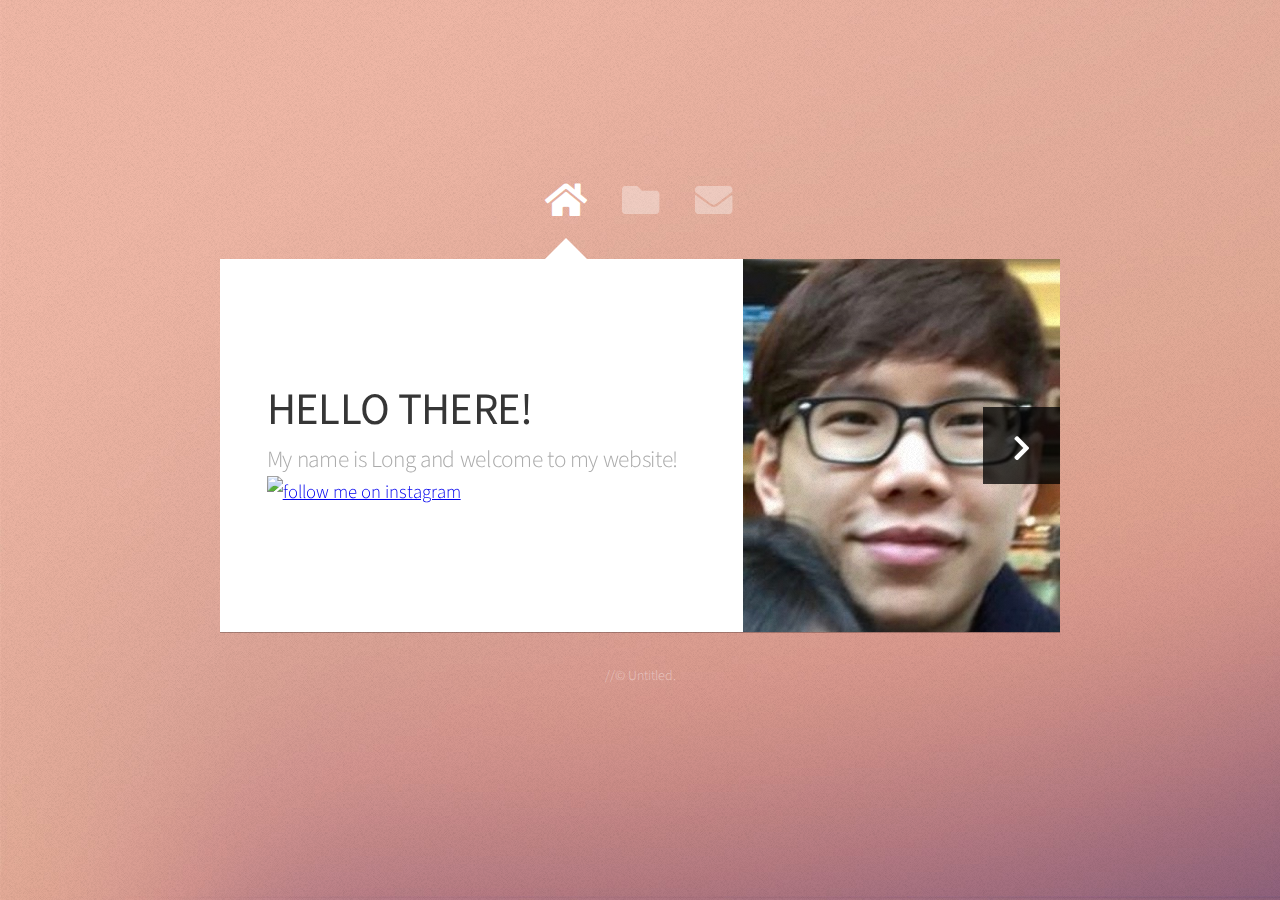
==== index.html @ f7d77739 "added insta" ====
<!DOCTYPE HTML>
<html>
	<head>
		<title>Portfolio Website</title>
		<meta charset="utf-8" />
		<meta name="viewport" content="width=device-width, initial-scale=1, user-scalable=no" />
		<link rel="stylesheet" href="assets/css/main.css" />
		<noscript><link rel="stylesheet" href="assets/css/noscript.css" /></noscript>
	</head>
	<body class="is-preload">

		<!-- Wrapper-->
			<div id="wrapper">

				<!-- Nav -->
					<nav id="nav">
						<a href="#" class="icon solid fa-home"><span>Home</span></a>
						<a href="#work" class="icon solid fa-folder"><span>Work</span></a>
						<a href="#contact" class="icon solid fa-envelope"><span>Contact</span></a>
						<!-- <a href="https://twitter.com/ajlkn" class="icon brands fa-twitter"><span>Twitter</span></a> -->
					</nav>

				<!-- Main -->
					<div id="main">

						<!-- Me -->
							<article id="home" class="panel intro">
								<header>
									<h1>HELLO THERE!</h1>
									<p>My name is Long and welcome to my website! </p>
									<a target="_blank" title="follow me on instagram" href="https://www.instagram.com/longdinh_/"><img alt="follow me on instagram" src="https://c866088.ssl.cf3.rackcdn.com/assets/instagram30x30.png" border=0></a>
								</header>
								<a href="#work" class="jumplink pic">
									<span class="arrow icon solid fa-chevron-right"><span>See my work</span></span>
									<img src="images/face1.jpg" alt="" />
								</a>
							</article>

						<!-- Work -->
							<article id="work" class="panel">
								<header>
									<h2>Projects</h2>
								</header>
								<p>
									Work in progress...More projects coming soon!
								</p>
								<section>
									<div class="row">
										<div class="col-4 col-6-medium col-12-small">
											<div>Color Game</div>
											<a href="colorgame.html" class="image fit"><img src="images/colorgame1.jpg" alt=""></a>
										</div>
										<div class="col-4 col-6-medium col-12-small">
											<div>Todo list project</div>
											<a href="Todo list/todolistproject.html" class="image fit"><img src="images/todolist1.jpg" alt=""></a>
										</div>
										<div class="col-4 col-6-medium col-12-small">
											<div>Tumblr Clone</div>
											<a href="Tumblrclone/tumblrclone.html" class="image fit"><img src="images/tumblerm1.jpg" alt=""></a>
										</div>
										<div class="col-4 col-6-medium col-12-small">
											<div>Sweets Museum</div>
											<a href="candy/Final/index.html" class="image fit"><img src="images/candymuseum.jpg" alt=""></a>
										</div>
										<div class="col-4 col-6-medium col-12-small">
											<div>Image Gallery</div>
											<a href="imagegallery.html" class="image fit"><img src="images/imagegallery1.jpg" alt=""></a>
										</div>
										<div class="col-4 col-6-medium col-12-small">
											<div>Fortnite mock-up page</div>
											<a href="fortnitemockup.html" class="image fit"><img src="images/fortnitemockup1.jpg" alt=""></a>
										</div>
										<div class="col-4 col-6-medium col-12-small">
											<div>Blog mock-up</div>
											<a href="blogmockup.html" class="image fit"><img src="images/blogmockup1.jpg" alt=""></a>
										</div>
										<div class="col-4 col-6-medium col-12-small">
											<div>Score Counter</div>
											<a href="scorekeeper.html" class="image fit"><img src="images/scorekeeper1.jpg" alt=""></a>
										</div>
										<div class="col-4 col-6-medium col-12-small">
											<a href="#" class="image fit"><img src="images/blank1.jpg" alt=""></a>
										</div>
										<div class="col-4 col-6-medium col-12-small">
											<a href="#" class="image fit"><img src="images/blank1.jpg" alt=""></a>
										</div>
										<div class="col-4 col-6-medium col-12-small">
											<a href="#" class="image fit"><img src="images/blank1.jpg" alt=""></a>
										</div>
										<div class="col-4 col-6-medium col-12-small">
											<a href="#" class="image fit"><img src="images/blank1.jpg" alt=""></a>
										</div>
									</div>
								</section>
							</article>

						<!-- Contact -->
							<article id="contact" class="panel">
								<header>
									<h2>Contact Me</h2>
								</header>
								<form action="#" method="post">
									<div>
										<div class="row">
											<div class="col-6 col-12-medium">
												<input type="text" name="name" placeholder="Name" />
											</div>
											<div class="col-6 col-12-medium">
												<input type="text" name="email" placeholder="Email" />
											</div>
											<div class="col-12">
												<input type="text" name="subject" placeholder="Subject" />
											</div>
											<div class="col-12">
												<textarea name="message" placeholder="Message" rows="6"></textarea>
											</div>
											<div class="col-12">
												<input type="submit" value="Send Message" />
											</div>
										</div>
									</div>
								</form>
							</article>

					</div>

				<!-- Footer -->
					<div id="footer">
						<ul class="copyright">
							 //<li>&copy; Untitled.</li> <!--<li>Design: <a href="http://html5up.net">HTML5 UP</a></li> -->
						</ul>
					</div>

			</div>

		<!-- Scripts -->
			<script src="assets/js/jquery.min.js"></script>
			<script src="assets/js/browser.min.js"></script>
			<script src="assets/js/breakpoints.min.js"></script>
			<script src="assets/js/util.js"></script>
			<script src="assets/js/main.js"></script>

	</body>
</html>
---- assets/css/main.css ----
@import url("https://fonts.googleapis.com/css?family=Source+Sans+Pro:300,400,300italic,400italic");
@import url("fontawesome-all.min.css");

/*
	Astral by HTML5 UP
	html5up.net | @ajlkn
	Free for personal and commercial use under the CCA 3.0 license (html5up.net/license)
*/

html, body, div, span, applet, object,
iframe, h1, h2, h3, h4, h5, h6, p, blockquote,
pre, a, abbr, acronym, address, big, cite,
code, del, dfn, em, img, ins, kbd, q, s, samp,
small, strike, strong, sub, sup, tt, var, b,
u, i, center, dl, dt, dd, ol, ul, li, fieldset,
form, label, legend, table, caption, tbody,
tfoot, thead, tr, th, td, article, aside,
canvas, details, embed, figure, figcaption,
footer, header, hgroup, menu, nav, output, ruby,
section, summary, time, mark, audio, video {
	margin: 0;
	padding: 0;
	border: 0;
	font-size: 100%;
	font: inherit;
	vertical-align: baseline;}

article, aside, details, figcaption, figure,
footer, header, hgroup, menu, nav, section {
	display: block;}

body {
	line-height: 1;
}

ol, ul {
	list-style: none;
}

blockquote, q {
	quotes: none;
}

	blockquote:before, blockquote:after, q:before, q:after {
		content: '';
		content: none;
	}

table {
	border-collapse: collapse;
	border-spacing: 0;
}

body {
	-webkit-text-size-adjust: none;
}

mark {
	background-color: transparent;
	color: inherit;
}

input::-moz-focus-inner {
	border: 0;
	padding: 0;
}

input, select, textarea {
	-moz-appearance: none;
	-webkit-appearance: none;
	-ms-appearance: none;
	appearance: none;
}

/* Row */

	.row {
		display: flex;
		flex-wrap: wrap;
		box-sizing: border-box;
		align-items: stretch;
	}

		.row > * {
			box-sizing: border-box;
		}

		.row.gtr-uniform > * > :last-child {
			margin-bottom: 0;
		}

		.row.aln-left {
			justify-content: flex-start;
		}

		.row.aln-center {
			justify-content: center;
		}

		.row.aln-right {
			justify-content: flex-end;
		}

		.row.aln-top {
			align-items: flex-start;
		}

		.row.aln-middle {
			align-items: center;
		}

		.row.aln-bottom {
			align-items: flex-end;
		}

		.row > .imp {
			order: -1;
		}

		.row > .col-1 {
			width: 8.33333%;
		}

		.row > .off-1 {
			margin-left: 8.33333%;
		}

		.row > .col-2 {
			width: 16.66667%;
		}

		.row > .off-2 {
			margin-left: 16.66667%;
		}

		.row > .col-3 {
			width: 25%;
		}

		.row > .off-3 {
			margin-left: 25%;
		}

		.row > .col-4 {
			width: 33.33333%;
		}

		.row > .off-4 {
			margin-left: 33.33333%;
		}

		.row > .col-5 {
			width: 41.66667%;
		}

		.row > .off-5 {
			margin-left: 41.66667%;
		}

		.row > .col-6 {
			width: 50%;
		}

		.row > .off-6 {
			margin-left: 50%;
		}

		.row > .col-7 {
			width: 58.33333%;
		}

		.row > .off-7 {
			margin-left: 58.33333%;
		}

		.row > .col-8 {
			width: 66.66667%;
		}

		.row > .off-8 {
			margin-left: 66.66667%;
		}

		.row > .col-9 {
			width: 75%;
		}

		.row > .off-9 {
			margin-left: 75%;
		}

		.row > .col-10 {
			width: 83.33333%;
		}

		.row > .off-10 {
			margin-left: 83.33333%;
		}

		.row > .col-11 {
			width: 91.66667%;
		}

		.row > .off-11 {
			margin-left: 91.66667%;
		}

		.row > .col-12 {
			width: 100%;
		}

		.row > .off-12 {
			margin-left: 100%;
		}

		.row.gtr-0 {
			margin-top: 0em;
			margin-left: 0em;
		}

			.row.gtr-0 > * {
				padding: 0em 0 0 0em;
			}

			.row.gtr-0.gtr-uniform {
				margin-top: 0em;
			}

				.row.gtr-0.gtr-uniform > * {
					padding-top: 0em;
				}

		.row.gtr-25 {
			margin-top: -0.3125em;
			margin-left: -0.3125em;
		}

			.row.gtr-25 > * {
				padding: 0.3125em 0 0 0.3125em;
			}

			.row.gtr-25.gtr-uniform {
				margin-top: -0.3125em;
			}

				.row.gtr-25.gtr-uniform > * {
					padding-top: 0.3125em;
				}

		.row.gtr-50 {
			margin-top: -0.625em;
			margin-left: -0.625em;
		}

			.row.gtr-50 > * {
				padding: 0.625em 0 0 0.625em;
			}

			.row.gtr-50.gtr-uniform {
				margin-top: -0.625em;
			}

				.row.gtr-50.gtr-uniform > * {
					padding-top: 0.625em;
				}

		.row {
			margin-top: -1.25em;
			margin-left: -1.25em;
		}

			.row > * {
				padding: 1.25em 0 0 1.25em;
			}

			.row.gtr-uniform {
				margin-top: -1.25em;
			}

				.row.gtr-uniform > * {
					padding-top: 1.25em;
				}

		.row.gtr-150 {
			margin-top: -1.875em;
			margin-left: -1.875em;
		}

			.row.gtr-150 > * {
				padding: 1.875em 0 0 1.875em;
			}

			.row.gtr-150.gtr-uniform {
				margin-top: -1.875em;
			}

				.row.gtr-150.gtr-uniform > * {
					padding-top: 1.875em;
				}

		.row.gtr-200 {
			margin-top: -2.5em;
			margin-left: -2.5em;
		}

			.row.gtr-200 > * {
				padding: 2.5em 0 0 2.5em;
			}

			.row.gtr-200.gtr-uniform {
				margin-top: -2.5em;
			}

				.row.gtr-200.gtr-uniform > * {
					padding-top: 2.5em;
				}

		@media screen and (max-width: 1680px) {

			.row {
				display: flex;
				flex-wrap: wrap;
				box-sizing: border-box;
				align-items: stretch;
			}

				.row > * {
					box-sizing: border-box;
				}

				.row.gtr-uniform > * > :last-child {
					margin-bottom: 0;
				}

				.row.aln-left {
					justify-content: flex-start;
				}

				.row.aln-center {
					justify-content: center;
				}

				.row.aln-right {
					justify-content: flex-end;
				}

				.row.aln-top {
					align-items: flex-start;
				}

				.row.aln-middle {
					align-items: center;
				}

				.row.aln-bottom {
					align-items: flex-end;
				}

				.row > .imp-xlarge {
					order: -1;
				}

				.row > .col-1-xlarge {
					width: 8.33333%;
				}

				.row > .off-1-xlarge {
					margin-left: 8.33333%;
				}

				.row > .col-2-xlarge {
					width: 16.66667%;
				}

				.row > .off-2-xlarge {
					margin-left: 16.66667%;
				}

				.row > .col-3-xlarge {
					width: 25%;
				}

				.row > .off-3-xlarge {
					margin-left: 25%;
				}

				.row > .col-4-xlarge {
					width: 33.33333%;
				}

				.row > .off-4-xlarge {
					margin-left: 33.33333%;
				}

				.row > .col-5-xlarge {
					width: 41.66667%;
				}

				.row > .off-5-xlarge {
					margin-left: 41.66667%;
				}

				.row > .col-6-xlarge {
					width: 50%;
				}

				.row > .off-6-xlarge {
					margin-left: 50%;
				}

				.row > .col-7-xlarge {
					width: 58.33333%;
				}

				.row > .off-7-xlarge {
					margin-left: 58.33333%;
				}

				.row > .col-8-xlarge {
					width: 66.66667%;
				}

				.row > .off-8-xlarge {
					margin-left: 66.66667%;
				}

				.row > .col-9-xlarge {
					width: 75%;
				}

				.row > .off-9-xlarge {
					margin-left: 75%;
				}

				.row > .col-10-xlarge {
					width: 83.33333%;
				}

				.row > .off-10-xlarge {
					margin-left: 83.33333%;
				}

				.row > .col-11-xlarge {
					width: 91.66667%;
				}

				.row > .off-11-xlarge {
					margin-left: 91.66667%;
				}

				.row > .col-12-xlarge {
					width: 100%;
				}

				.row > .off-12-xlarge {
					margin-left: 100%;
				}

				.row.gtr-0 {
					margin-top: 0em;
					margin-left: 0em;
				}

					.row.gtr-0 > * {
						padding: 0em 0 0 0em;
					}

					.row.gtr-0.gtr-uniform {
						margin-top: 0em;
					}

						.row.gtr-0.gtr-uniform > * {
							padding-top: 0em;
						}

				.row.gtr-25 {
					margin-top: -0.3125em;
					margin-left: -0.3125em;
				}

					.row.gtr-25 > * {
						padding: 0.3125em 0 0 0.3125em;
					}

					.row.gtr-25.gtr-uniform {
						margin-top: -0.3125em;
					}

						.row.gtr-25.gtr-uniform > * {
							padding-top: 0.3125em;
						}

				.row.gtr-50 {
					margin-top: -0.625em;
					margin-left: -0.625em;
				}

					.row.gtr-50 > * {
						padding: 0.625em 0 0 0.625em;
					}

					.row.gtr-50.gtr-uniform {
						margin-top: -0.625em;
					}

						.row.gtr-50.gtr-uniform > * {
							padding-top: 0.625em;
						}

				.row {
					margin-top: -1.25em;
					margin-left: -1.25em;
				}

					.row > * {
						padding: 1.25em 0 0 1.25em;
					}

					.row.gtr-uniform {
						margin-top: -1.25em;
					}

						.row.gtr-uniform > * {
							padding-top: 1.25em;
						}

				.row.gtr-150 {
					margin-top: -1.875em;
					margin-left: -1.875em;
				}

					.row.gtr-150 > * {
						padding: 1.875em 0 0 1.875em;
					}

					.row.gtr-150.gtr-uniform {
						margin-top: -1.875em;
					}

						.row.gtr-150.gtr-uniform > * {
							padding-top: 1.875em;
						}

				.row.gtr-200 {
					margin-top: -2.5em;
					margin-left: -2.5em;
				}

					.row.gtr-200 > * {
						padding: 2.5em 0 0 2.5em;
					}

					.row.gtr-200.gtr-uniform {
						margin-top: -2.5em;
					}

						.row.gtr-200.gtr-uniform > * {
							padding-top: 2.5em;
						}

		}

		@media screen and (max-width: 1280px) {

			.row {
				display: flex;
				flex-wrap: wrap;
				box-sizing: border-box;
				align-items: stretch;
			}

				.row > * {
					box-sizing: border-box;
				}

				.row.gtr-uniform > * > :last-child {
					margin-bottom: 0;
				}

				.row.aln-left {
					justify-content: flex-start;
				}

				.row.aln-center {
					justify-content: center;
				}

				.row.aln-right {
					justify-content: flex-end;
				}

				.row.aln-top {
					align-items: flex-start;
				}

				.row.aln-middle {
					align-items: center;
				}

				.row.aln-bottom {
					align-items: flex-end;
				}

				.row > .imp-large {
					order: -1;
				}

				.row > .col-1-large {
					width: 8.33333%;
				}

				.row > .off-1-large {
					margin-left: 8.33333%;
				}

				.row > .col-2-large {
					width: 16.66667%;
				}

				.row > .off-2-large {
					margin-left: 16.66667%;
				}

				.row > .col-3-large {
					width: 25%;
				}

				.row > .off-3-large {
					margin-left: 25%;
				}

				.row > .col-4-large {
					width: 33.33333%;
				}

				.row > .off-4-large {
					margin-left: 33.33333%;
				}

				.row > .col-5-large {
					width: 41.66667%;
				}

				.row > .off-5-large {
					margin-left: 41.66667%;
				}

				.row > .col-6-large {
					width: 50%;
				}

				.row > .off-6-large {
					margin-left: 50%;
				}

				.row > .col-7-large {
					width: 58.33333%;
				}

				.row > .off-7-large {
					margin-left: 58.33333%;
				}

				.row > .col-8-large {
					width: 66.66667%;
				}

				.row > .off-8-large {
					margin-left: 66.66667%;
				}

				.row > .col-9-large {
					width: 75%;
				}

				.row > .off-9-large {
					margin-left: 75%;
				}

				.row > .col-10-large {
					width: 83.33333%;
				}

				.row > .off-10-large {
					margin-left: 83.33333%;
				}

				.row > .col-11-large {
					width: 91.66667%;
				}

				.row > .off-11-large {
					margin-left: 91.66667%;
				}

				.row > .col-12-large {
					width: 100%;
				}

				.row > .off-12-large {
					margin-left: 100%;
				}

				.row.gtr-0 {
					margin-top: 0em;
					margin-left: 0em;
				}

					.row.gtr-0 > * {
						padding: 0em 0 0 0em;
					}

					.row.gtr-0.gtr-uniform {
						margin-top: 0em;
					}

						.row.gtr-0.gtr-uniform > * {
							padding-top: 0em;
						}

				.row.gtr-25 {
					margin-top: -0.3125em;
					margin-left: -0.3125em;
				}

					.row.gtr-25 > * {
						padding: 0.3125em 0 0 0.3125em;
					}

					.row.gtr-25.gtr-uniform {
						margin-top: -0.3125em;
					}

						.row.gtr-25.gtr-uniform > * {
							padding-top: 0.3125em;
						}

				.row.gtr-50 {
					margin-top: -0.625em;
					margin-left: -0.625em;
				}

					.row.gtr-50 > * {
						padding: 0.625em 0 0 0.625em;
					}

					.row.gtr-50.gtr-uniform {
						margin-top: -0.625em;
					}

						.row.gtr-50.gtr-uniform > * {
							padding-top: 0.625em;
						}

				.row {
					margin-top: -1.25em;
					margin-left: -1.25em;
				}

					.row > * {
						padding: 1.25em 0 0 1.25em;
					}

					.row.gtr-uniform {
						margin-top: -1.25em;
					}

						.row.gtr-uniform > * {
							padding-top: 1.25em;
						}

				.row.gtr-150 {
					margin-top: -1.875em;
					margin-left: -1.875em;
				}

					.row.gtr-150 > * {
						padding: 1.875em 0 0 1.875em;
					}

					.row.gtr-150.gtr-uniform {
						margin-top: -1.875em;
					}

						.row.gtr-150.gtr-uniform > * {
							padding-top: 1.875em;
						}

				.row.gtr-200 {
					margin-top: -2.5em;
					margin-left: -2.5em;
				}

					.row.gtr-200 > * {
						padding: 2.5em 0 0 2.5em;
					}

					.row.gtr-200.gtr-uniform {
						margin-top: -2.5em;
					}

						.row.gtr-200.gtr-uniform > * {
							padding-top: 2.5em;
						}

		}

		@media screen and (max-width: 980px) {

			.row {
				display: flex;
				flex-wrap: wrap;
				box-sizing: border-box;
				align-items: stretch;
			}

				.row > * {
					box-sizing: border-box;
				}

				.row.gtr-uniform > * > :last-child {
					margin-bottom: 0;
				}

				.row.aln-left {
					justify-content: flex-start;
				}

				.row.aln-center {
					justify-content: center;
				}

				.row.aln-right {
					justify-content: flex-end;
				}

				.row.aln-top {
					align-items: flex-start;
				}

				.row.aln-middle {
					align-items: center;
				}

				.row.aln-bottom {
					align-items: flex-end;
				}

				.row > .imp-medium {
					order: -1;
				}

				.row > .col-1-medium {
					width: 8.33333%;
				}

				.row > .off-1-medium {
					margin-left: 8.33333%;
				}

				.row > .col-2-medium {
					width: 16.66667%;
				}

				.row > .off-2-medium {
					margin-left: 16.66667%;
				}

				.row > .col-3-medium {
					width: 25%;
				}

				.row > .off-3-medium {
					margin-left: 25%;
				}

				.row > .col-4-medium {
					width: 33.33333%;
				}

				.row > .off-4-medium {
					margin-left: 33.33333%;
				}

				.row > .col-5-medium {
					width: 41.66667%;
				}

				.row > .off-5-medium {
					margin-left: 41.66667%;
				}

				.row > .col-6-medium {
					width: 50%;
				}

				.row > .off-6-medium {
					margin-left: 50%;
				}

				.row > .col-7-medium {
					width: 58.33333%;
				}

				.row > .off-7-medium {
					margin-left: 58.33333%;
				}

				.row > .col-8-medium {
					width: 66.66667%;
				}

				.row > .off-8-medium {
					margin-left: 66.66667%;
				}

				.row > .col-9-medium {
					width: 75%;
				}

				.row > .off-9-medium {
					margin-left: 75%;
				}

				.row > .col-10-medium {
					width: 83.33333%;
				}

				.row > .off-10-medium {
					margin-left: 83.33333%;
				}

				.row > .col-11-medium {
					width: 91.66667%;
				}

				.row > .off-11-medium {
					margin-left: 91.66667%;
				}

				.row > .col-12-medium {
					width: 100%;
				}

				.row > .off-12-medium {
					margin-left: 100%;
				}

				.row.gtr-0 {
					margin-top: 0em;
					margin-left: 0em;
				}

					.row.gtr-0 > * {
						padding: 0em 0 0 0em;
					}

					.row.gtr-0.gtr-uniform {
						margin-top: 0em;
					}

						.row.gtr-0.gtr-uniform > * {
							padding-top: 0em;
						}

				.row.gtr-25 {
					margin-top: -0.3125em;
					margin-left: -0.3125em;
				}

					.row.gtr-25 > * {
						padding: 0.3125em 0 0 0.3125em;
					}

					.row.gtr-25.gtr-uniform {
						margin-top: -0.3125em;
					}

						.row.gtr-25.gtr-uniform > * {
							padding-top: 0.3125em;
						}

				.row.gtr-50 {
					margin-top: -0.625em;
					margin-left: -0.625em;
				}

					.row.gtr-50 > * {
						padding: 0.625em 0 0 0.625em;
					}

					.row.gtr-50.gtr-uniform {
						margin-top: -0.625em;
					}

						.row.gtr-50.gtr-uniform > * {
							padding-top: 0.625em;
						}

				.row {
					margin-top: -1.25em;
					margin-left: -1.25em;
				}

					.row > * {
						padding: 1.25em 0 0 1.25em;
					}

					.row.gtr-uniform {
						margin-top: -1.25em;
					}

						.row.gtr-uniform > * {
							padding-top: 1.25em;
						}

				.row.gtr-150 {
					margin-top: -1.875em;
					margin-left: -1.875em;
				}

					.row.gtr-150 > * {
						padding: 1.875em 0 0 1.875em;
					}

					.row.gtr-150.gtr-uniform {
						margin-top: -1.875em;
					}

						.row.gtr-150.gtr-uniform > * {
							padding-top: 1.875em;
						}

				.row.gtr-200 {
					margin-top: -2.5em;
					margin-left: -2.5em;
				}

					.row.gtr-200 > * {
						padding: 2.5em 0 0 2.5em;
					}

					.row.gtr-200.gtr-uniform {
						margin-top: -2.5em;
					}

						.row.gtr-200.gtr-uniform > * {
							padding-top: 2.5em;
						}

		}

		@media screen and (max-width: 736px) {

			.row {
				display: flex;
				flex-wrap: wrap;
				box-sizing: border-box;
				align-items: stretch;
			}

				.row > * {
					box-sizing: border-box;
				}

				.row.gtr-uniform > * > :last-child {
					margin-bottom: 0;
				}

				.row.aln-left {
					justify-content: flex-start;
				}

				.row.aln-center {
					justify-content: center;
				}

				.row.aln-right {
					justify-content: flex-end;
				}

				.row.aln-top {
					align-items: flex-start;
				}

				.row.aln-middle {
					align-items: center;
				}

				.row.aln-bottom {
					align-items: flex-end;
				}

				.row > .imp-small {
					order: -1;
				}

				.row > .col-1-small {
					width: 8.33333%;
				}

				.row > .off-1-small {
					margin-left: 8.33333%;
				}

				.row > .col-2-small {
					width: 16.66667%;
				}

				.row > .off-2-small {
					margin-left: 16.66667%;
				}

				.row > .col-3-small {
					width: 25%;
				}

				.row > .off-3-small {
					margin-left: 25%;
				}

				.row > .col-4-small {
					width: 33.33333%;
				}

				.row > .off-4-small {
					margin-left: 33.33333%;
				}

				.row > .col-5-small {
					width: 41.66667%;
				}

				.row > .off-5-small {
					margin-left: 41.66667%;
				}

				.row > .col-6-small {
					width: 50%;
				}

				.row > .off-6-small {
					margin-left: 50%;
				}

				.row > .col-7-small {
					width: 58.33333%;
				}

				.row > .off-7-small {
					margin-left: 58.33333%;
				}

				.row > .col-8-small {
					width: 66.66667%;
				}

				.row > .off-8-small {
					margin-left: 66.66667%;
				}

				.row > .col-9-small {
					width: 75%;
				}

				.row > .off-9-small {
					margin-left: 75%;
				}

				.row > .col-10-small {
					width: 83.33333%;
				}

				.row > .off-10-small {
					margin-left: 83.33333%;
				}

				.row > .col-11-small {
					width: 91.66667%;
				}

				.row > .off-11-small {
					margin-left: 91.66667%;
				}

				.row > .col-12-small {
					width: 100%;
				}

				.row > .off-12-small {
					margin-left: 100%;
				}

				.row.gtr-0 {
					margin-top: 0em;
					margin-left: 0em;
				}

					.row.gtr-0 > * {
						padding: 0em 0 0 0em;
					}

					.row.gtr-0.gtr-uniform {
						margin-top: 0em;
					}

						.row.gtr-0.gtr-uniform > * {
							padding-top: 0em;
						}

				.row.gtr-25 {
					margin-top: -0.3125em;
					margin-left: -0.3125em;
				}

					.row.gtr-25 > * {
						padding: 0.3125em 0 0 0.3125em;
					}

					.row.gtr-25.gtr-uniform {
						margin-top: -0.3125em;
					}

						.row.gtr-25.gtr-uniform > * {
							padding-top: 0.3125em;
						}

				.row.gtr-50 {
					margin-top: -0.625em;
					margin-left: -0.625em;
				}

					.row.gtr-50 > * {
						padding: 0.625em 0 0 0.625em;
					}

					.row.gtr-50.gtr-uniform {
						margin-top: -0.625em;
					}

						.row.gtr-50.gtr-uniform > * {
							padding-top: 0.625em;
						}

				.row {
					margin-top: -1.25em;
					margin-left: -1.25em;
				}

					.row > * {
						padding: 1.25em 0 0 1.25em;
					}

					.row.gtr-uniform {
						margin-top: -1.25em;
					}

						.row.gtr-uniform > * {
							padding-top: 1.25em;
						}

				.row.gtr-150 {
					margin-top: -1.875em;
					margin-left: -1.875em;
				}

					.row.gtr-150 > * {
						padding: 1.875em 0 0 1.875em;
					}

					.row.gtr-150.gtr-uniform {
						margin-top: -1.875em;
					}

						.row.gtr-150.gtr-uniform > * {
							padding-top: 1.875em;
						}

				.row.gtr-200 {
					margin-top: -2.5em;
					margin-left: -2.5em;
				}

					.row.gtr-200 > * {
						padding: 2.5em 0 0 2.5em;
					}

					.row.gtr-200.gtr-uniform {
						margin-top: -2.5em;
					}

						.row.gtr-200.gtr-uniform > * {
							padding-top: 2.5em;
						}

		}

/* Basic */

	html {
		box-sizing: border-box;
	}

	*, *:before, *:after {
		box-sizing: inherit;
	}

	body {
		background-image: url("images/overlay.png"), url("images/bg.jpg");
		background-repeat: repeat, no-repeat;
		background-size: auto, 100% 100%;
		background-attachment: fixed;
		overflow-y: scroll;
	}

		body.is-preload *, body.is-preload *:before, body.is-preload *:after {
			-moz-animation: none !important;
			-webkit-animation: none !important;
			-ms-animation: none !important;
			animation: none !important;
			-moz-transition: none !important;
			-webkit-transition: none !important;
			-ms-transition: none !important;
			transition: none !important;
		}

	body, input, textarea, select {
		font-family: 'Source Sans Pro', sans-serif;
		font-weight: 300;
		color: #777777;
		font-size: 20pt;
		line-height: 1.75em;
	}

		@media screen and (max-width: 1680px) {

			body, input, textarea, select {
				font-size: 15pt;
			}

		}

		@media screen and (max-width: 1280px) {

			body, input, textarea, select {
				font-size: 14pt;
			}

		}

		@media screen and (max-width: 736px) {

			body, input, textarea, select {
				font-size: 12pt;
			}

		}

		@media screen and (max-width: 360px) {

			body, input, textarea, select {
				font-size: 11pt;
			}

		}

	strong, b, h1, h2, h3, h4, h5, h6 {
		font-weight: 400;
		color: #363636;
	}

	h1 {
		font-size: 2.4em;
		letter-spacing: -0.015em;
	}

	h2 {
		font-size: 1.8em;
		letter-spacing: -0.015em;
	}

	h3, h4, h5, h6 {
		font-size: 1.25em;
		letter-spacing: -0.015em;
	}

	@media screen and (max-width: 736px) {

		h1 {
			font-size: 1.75em;
		}

		h2 {
			font-size: 1.375em;
		}

		h3, h4, h5, h6 {
			font-size: 1em;
		}

	}

	blockquote {
		border-left: solid 0.5em #ddd;
		padding: 1em 0 1em 2em;
		font-style: italic;
	}

	em, i {
		font-style: italic;
	}

	hr {
		border: 0;
		border-top: solid 1px #ddd;
		padding: 1.5em 0 0 0;
		margin: 1.75em 0 0 0;
	}

	sub {
		position: relative;
		top: 0.5em;
		font-size: 0.8em;
	}

	sup {
		position: relative;
		top: -0.5em;
		font-size: 0.8em;
	}

	br.clear {
		clear: both;
	}

	p, ul, ol, dl, table, blockquote, form {
		margin-bottom: 2em;
	}

/* Table */

	table {
		width: 100%;
	}

		table.default tbody tr {
			border-bottom: solid 1px #f4f4f4;
		}

		table.default td {
			padding: 0.5em 1em 0.5em 1em;
		}

		table.default th {
			text-align: left;
			font-weight: 400;
			padding: 0.5em 1em 0.5em 1em;
		}

		table.default thead {
			border-bottom: solid 2px #f4f4f4;
		}

/* Form */

	form label {
		display: block;
		font-weight: 400;
		color: #363636;
		margin: 0 0 1em 0;
	}

	form input[type="text"],
	form input[type="email"],
	form input[type="password"],
	form select,
	form textarea {
		-webkit-appearance: none;
		border: 0;
		background: #f4f4f4;
		padding: 0.75em;
		width: 100%;
		-moz-transition: background-color .25s ease-in-out;
		-webkit-transition: background-color .25s ease-in-out;
		-ms-transition: background-color .25s ease-in-out;
		transition: background-color .25s ease-in-out;
	}

		form input[type="text"]:focus,
		form input[type="email"]:focus,
		form input[type="password"]:focus,
		form select:focus,
		form textarea:focus {
			background: #f8f8f8;
		}

	form input[type="text"],
	form input[type="email"],
	form input[type="password"],
	form select {
		line-height: 1.35em;
	}

	form ::-webkit-input-placeholder {
		color: #999;
	}

	form :-moz-placeholder {
		color: #999;
	}

	form ::-moz-placeholder {
		color: #999;
	}

	form :-ms-input-placeholder {
		color: #999;
	}

/* Section/Article */

	section, article {
		margin-bottom: 3em;
	}

		section > :last-child, section:last-child, article > :last-child, article:last-child {
			margin-bottom: 0;
		}

	header {
		margin: 0 0 1.5em 0;
	}

		header > p {
			margin: 0.5em 0 0 0;
			color: #aaa;
		}

		@media screen and (max-width: 736px) {

			header {
				margin: 0 0 1em 0;
			}

		}

/* Image */

	.image {
		display: inline-block;
	}

		.image img {
			display: block;
			width: 100%;
		}

		.image.fit {
			display: block;
			width: 100%;
		}

		.image.featured {
			display: block;
			width: 100%;
			margin: 0 0 2em 0;
		}

		.image.left {
			float: left;
			margin: 0 2em 2em 0;
		}

		.image.centered {
			display: block;
			margin: 0 0 2em 0;
		}

			.image.centered img {
				margin: 0 auto;
				width: auto;
			}

/* Button */

	input[type="button"],
	input[type="submit"],
	input[type="reset"],
	button,
	.button {
		-moz-transition: background-color .25s ease-in-out;
		-webkit-transition: background-color .25s ease-in-out;
		-ms-transition: background-color .25s ease-in-out;
		transition: background-color .25s ease-in-out;
		-webkit-appearance: none;
		display: inline-block;
		background-color: #222222;
		color: #ffffff;
		border: 0;
		cursor: pointer;
		outline: 0;
		padding: 0.7em 1.5em 0.7em 1.5em;
	}

		input[type="button"]:hover,
		input[type="submit"]:hover,
		input[type="reset"]:hover,
		button:hover,
		.button:hover {
			background-color: #333333;
		}

		input[type="button"]:active,
		input[type="submit"]:active,
		input[type="reset"]:active,
		button:active,
		.button:active {
			background-color: #444444;
		}

		input[type="button"].alt,
		input[type="submit"].alt,
		input[type="reset"].alt,
		button.alt,
		.button.alt {
			background-color: #777777;
		}

			input[type="button"].alt:hover,
			input[type="submit"].alt:hover,
			input[type="reset"].alt:hover,
			button.alt:hover,
			.button.alt:hover {
				background-color: #888888;
			}

			input[type="button"].alt:active,
			input[type="submit"].alt:active,
			input[type="reset"].alt:active,
			button.alt:active,
			.button.alt:active {
				background-color: #999999;
			}

		input[type="button"].small,
		input[type="submit"].small,
		input[type="reset"].small,
		button.small,
		.button.small {
			font-size: 0.75em;
		}

		input[type="button"].large,
		input[type="submit"].large,
		input[type="reset"].large,
		button.large,
		.button.large {
			font-size: 1.25em;
			padding: 0.5em 1.25em 0.5em 1.25em;
		}

		input[type="button"].xlarge,
		input[type="submit"].xlarge,
		input[type="reset"].xlarge,
		button.xlarge,
		.button.xlarge {
			font-size: 1.5em;
			padding: 0.5em 1.25em 0.5em 1.25em;
		}

		@media screen and (max-width: 736px) {

			input[type="button"],
			input[type="submit"],
			input[type="reset"],
			button,
			.button {
				width: 100%;
			}

		}

/* List */

	ul {
		list-style: disc;
		padding-left: 1em;
	}

		ul li {
			padding-left: 0.5em;
		}

	ol {
		list-style: decimal;
		padding-left: 1.25em;
	}

		ol li {
			padding-left: 0.25em;
		}

/* Actions */

	ul.actions {
		list-style: none;
		padding-left: 0;
	}

		ul.actions li {
			display: inline-block;
			padding-left: 0;
			margin: 0 0 0 0.5em;
		}

			ul.actions li:first-child {
				margin-left: 0;
			}

		@media screen and (max-width: 736px) {

			ul.actions li {
				display: block;
				margin: 0.75em 0 0 0;
			}

				ul.actions li:first-child {
					margin-top: 0;
				}

		}

/* Icons */

	.icon {
		text-decoration: none;
		position: relative;
		text-decoration: none;
	}

		.icon:before {
			-moz-osx-font-smoothing: grayscale;
			-webkit-font-smoothing: antialiased;
			display: inline-block;
			font-style: normal;
			font-variant: normal;
			text-rendering: auto;
			line-height: 1;
			text-transform: none !important;
			font-family: 'Font Awesome 5 Free';
			font-weight: 400;
		}

		.icon.solid:before {
			font-weight: 900;
		}

		.icon.brands:before {
			font-family: 'Font Awesome 5 Brands';
		}

		.icon:before {
			line-height: inherit;
		}

		.icon > .label {
			display: none;
		}

/* Nav */

	#nav {
		text-align: center;
		height: 4.25em;
		cursor: default;
	}

		#nav a {
			position: relative;
			display: inline-block;
			color: #ffffff;
			width: 1em;
			height: 1em;
			line-height: 0.9em;
			font-size: 2.5em;
			margin: 0 0.25em 0 0.25em;
			opacity: 0.35;
			outline: 0;
			-moz-transition: opacity .25s ease-in-out;
			-webkit-transition: opacity .25s ease-in-out;
			-ms-transition: opacity .25s ease-in-out;
			transition: opacity .25s ease-in-out;
		}

			#nav a.icon:before {
				padding-right: 0;
			}

			#nav a:before {
				font-size: 0.8em;
			}

			#nav a:after {
				content: '';
				display: block;
				position: absolute;
				left: 50%;
				bottom: -0.75em;
				margin-left: -0.5em;
				border-bottom: solid 0em #ffffff;
				border-left: solid 0.5em transparent;
				border-right: solid 0.5em transparent;
				-moz-transition: border-bottom-width .25s ease-in-out;
				-webkit-transition: border-bottom-width .25s ease-in-out;
				-ms-transition: border-bottom-width .25s ease-in-out;
				transition: border-bottom-width .25s ease-in-out;
			}

			#nav a span {
				display: block;
				position: absolute;
				background: #222222;
				color: #ffffff;
				top: -2.75em;
				font-size: 0.3em;
				height: 2.25em;
				line-height: 2.25em;
				left: 50%;
				opacity: 0;
				-moz-transition: opacity .25s ease-in-out;
				-webkit-transition: opacity .25s ease-in-out;
				-ms-transition: opacity .25s ease-in-out;
				transition: opacity .25s ease-in-out;
				width: 5.5em;
				margin-left: -2.75em;
			}

				#nav a span:after {
					content: '';
					display: block;
					position: absolute;
					bottom: -0.4em;
					left: 50%;
					margin-left: -0.6em;
					border-top: solid 0.6em #222222;
					border-left: solid 0.6em transparent;
					border-right: solid 0.6em transparent;
				}

			#nav a:hover {
				opacity: 1.0;
			}

				#nav a:hover span {
					opacity: 1.0;
				}

			#nav a.active {
				opacity: 1.0;
			}

				#nav a.active:after {
					border-bottom-width: 0.5em;
				}

		@media screen and (max-width: 980px) {

			#nav a span {
				display: none;
			}

		}

/* Wrapper */

	#wrapper {
		width: 45em;
		margin: 0 auto;
		min-height: 100vh;
		max-width: 100%;
		padding: 4em 0;
		display: -moz-flex;
		display: -webkit-flex;
		display: -ms-flex;
		display: flex;
		-moz-flex-direction: column;
		-webkit-flex-direction: column;
		-ms-flex-direction: column;
		flex-direction: column;
		-moz-align-items: center;
		-webkit-align-items: center;
		-ms-align-items: center;
		align-items: center;
		-moz-justify-content: center;
		-webkit-justify-content: center;
		-ms-justify-content: center;
		justify-content: center;
		-moz-transition: opacity 1s ease-in-out;
		-webkit-transition: opacity 1s ease-in-out;
		-ms-transition: opacity 1s ease-in-out;
		transition: opacity 1s ease-in-out;
	}

		body.is-preload #wrapper {
			opacity: 0;
		}

		@media screen and (max-width: 1280px) {

			#wrapper {
				padding: 3em 0;
				max-width: calc(100% - 6em);
			}

		}

		@media screen and (max-width: 980px) {

			#wrapper {
				padding: 1.5em 0;
				max-width: calc(100% - 8em);
			}

		}

		@media screen and (max-width: 736px) {

			#wrapper {
				padding: 1em 0;
				max-width: calc(100% - 2em);
			}

		}

		@media screen and (max-width: 360px) {

			#wrapper {
				padding: 1em 0;
				max-width: 100%;
			}

		}

/* Main */

	#main {
		position: relative;
		overflow: hidden;
		width: 100%;
		background: #ffffff;
		box-shadow: 0px 1px 0px 0px rgba(0, 0, 0, 0.25);
		-moz-transition: min-height 0.5s ease-in-out, max-height 0.5s ease-in-out;
		-webkit-transition: min-height 0.5s ease-in-out, max-height 0.5s ease-in-out;
		-ms-transition: min-height 0.5s ease-in-out, max-height 0.5s ease-in-out;
		transition: min-height 0.5s ease-in-out, max-height 0.5s ease-in-out;
	}

		#main > .panel {
			-moz-transition: opacity 0.25s ease-in-out;
			-webkit-transition: opacity 0.25s ease-in-out;
			-ms-transition: opacity 0.25s ease-in-out;
			transition: opacity 0.25s ease-in-out;
			margin-bottom: 0;
			position: relative;
			padding: 3.5em 2.5em 2.5em 2.5em;
			width: 100%;
		}

			#main > .panel.inactive {
				opacity: 0;
			}

			@media screen and (max-width: 736px) {

				#main > .panel {
					padding: 2em 1.5em 1.5em 1.5em;
				}

			}

			#main > .panel.intro {
				padding: 0;
				height: 20em;
				display: -moz-flex;
				display: -webkit-flex;
				display: -ms-flex;
				display: flex;
				-moz-flex-direction: row;
				-webkit-flex-direction: row;
				-ms-flex-direction: row;
				flex-direction: row;
				-moz-align-items: center;
				-webkit-align-items: center;
				-ms-align-items: center;
				align-items: center;
			}

				#main > .panel.intro .pic {
					text-decoration: none;
					position: relative;
					-moz-flex-grow: 0;
					-webkit-flex-grow: 0;
					-ms-flex-grow: 0;
					flex-grow: 0;
					-moz-flex-shrink: 0;
					-webkit-flex-shrink: 0;
					-ms-flex-shrink: 0;
					flex-shrink: 0;
					width: 17em;
					height: 100%;
				}

					#main > .panel.intro .pic:before {
						content: '';
						position: absolute;
						top: 0;
						left: 0;
						background: url("images/overlay.png");
						width: 100%;
						height: 100%;
						z-index: 1;
					}

					#main > .panel.intro .pic img {
						position: relative;
						display: block;
						position: absolute;
						top: 0;
						left: 0;
						width: 100%;
						height: 100%;
						-moz-object-fit: cover;
						-webkit-object-fit: cover;
						-ms-object-fit: cover;
						object-fit: cover;
						-moz-object-position: center;
						-webkit-object-position: center;
						-ms-object-position: center;
						object-position: center;
					}

					#main > .panel.intro .pic .arrow {
						display: block;
						position: absolute;
						right: 0;
						top: 50%;
						margin-top: -1.375em;
						width: 2.75em;
						height: 2.75em;
						background: #000;
						background: rgba(0, 0, 0, 0.75);
						color: #ffffff;
						text-align: center;
						line-height: 2.75em;
						font-size: 1.5em;
						z-index: 1;
						-moz-transition: width .15s ease-in-out, padding-right .15s ease-in-out;
						-webkit-transition: width .15s ease-in-out, padding-right .15s ease-in-out;
						-ms-transition: width .15s ease-in-out, padding-right .15s ease-in-out;
						transition: width .15s ease-in-out, padding-right .15s ease-in-out;
					}

						#main > .panel.intro .pic .arrow:before {
							position: relative;
							padding-right: 0;
							top: 0.125em;
						}

						#main > .panel.intro .pic .arrow span {
							display: block;
							text-indent: -9999px;
						}

					#main > .panel.intro .pic:hover .arrow {
						width: 3em;
						padding-right: 0.25em;
					}

				#main > .panel.intro header {
					-moz-flex-grow: 1;
					-webkit-flex-grow: 1;
					-ms-flex-grow: 1;
					flex-grow: 1;
					-moz-flex-shrink: 1;
					-webkit-flex-shrink: 1;
					-ms-flex-shrink: 1;
					flex-shrink: 1;
					padding: 3.5em 2.5em;
					margin-bottom: 0;
					width: 100%;
				}

					#main > .panel.intro header h1 {
						line-height: 1.25em;
						margin-bottom: 0;
					}

					#main > .panel.intro header p {
						letter-spacing: -0.015em;
						font-size: 1.25em;
						margin: 0.25em 0 0 0;
					}

				@media screen and (max-width: 980px) {

					#main > .panel.intro {
						-moz-flex-direction: column;
						-webkit-flex-direction: column;
						-ms-flex-direction: column;
						flex-direction: column;
						height: auto;
					}

						#main > .panel.intro .pic {
							height: 25em;
							width: 100%;
						}

						#main > .panel.intro header {
							padding: 4em;
							text-align: center;
						}

				}

				@media screen and (max-width: 736px) {

					#main > .panel.intro .pic {
						height: 20em;
					}

					#main > .panel.intro header {
						padding: 2.75em 2em 2.5em 2em;
					}

						#main > .panel.intro header p {
							font-size: 1em;
							margin: 0.25em 0 0 0;
						}

				}

/* Footer */

	#footer {
		color: rgba(255, 255, 255, 0.45);
		text-align: center;
		padding: 2em 0 0 0;
		font-size: 0.75em;
	}

		#footer a {
			color: #ddd;
			color: rgba(255, 255, 255, 0.65);
			-moz-transition: color .25s ease-in-out;
			-webkit-transition: color .25s ease-in-out;
			-ms-transition: color .25s ease-in-out;
			transition: color .25s ease-in-out;
		}

			#footer a:hover {
				color: white;
			}

		#footer .copyright {
			list-style: none;
			padding-left: 0;
		}

			#footer .copyright li {
				display: inline-block;
				padding-left: 1em;
				margin-left: 1em;
				border-left: solid 1px rgba(255, 255, 255, 0.25);
				line-height: 1;
			}

				#footer .copyright li:first-child {
					padding-left: 0;
					margin-left: 0;
					border-left: 0;
				}

		@media screen and (max-width: 736px) {

			#footer .copyright li {
				padding-left: 0.5em;
				margin-left: 0.5em;
			}

		}
---- assets/css/noscript.css ----
/*
	Astral by HTML5 UP
	html5up.net | @ajlkn
	Free for personal and commercial use under the CCA 3.0 license (html5up.net/license)
*/

/* Wrapper */

	#wrapper {
		opacity: 1 !important;
	}

/* Nav */

	#nav a {
		opacity: 1.0;
	}

		#nav a:before, #nav a:after {
			display: none;
		}

		#nav a span {
			top: 0;
			opacity: 1.0;
		}

			#nav a span:after {
				display: none;
			}

/* Main */

	#main {
		background: none;
		box-shadow: none;
	}

		#main > .panel {
			background: #ffffff;
			margin-bottom: 2em;
		}

			#main > .panel:last-child {
				margin-bottom: 0;
			}
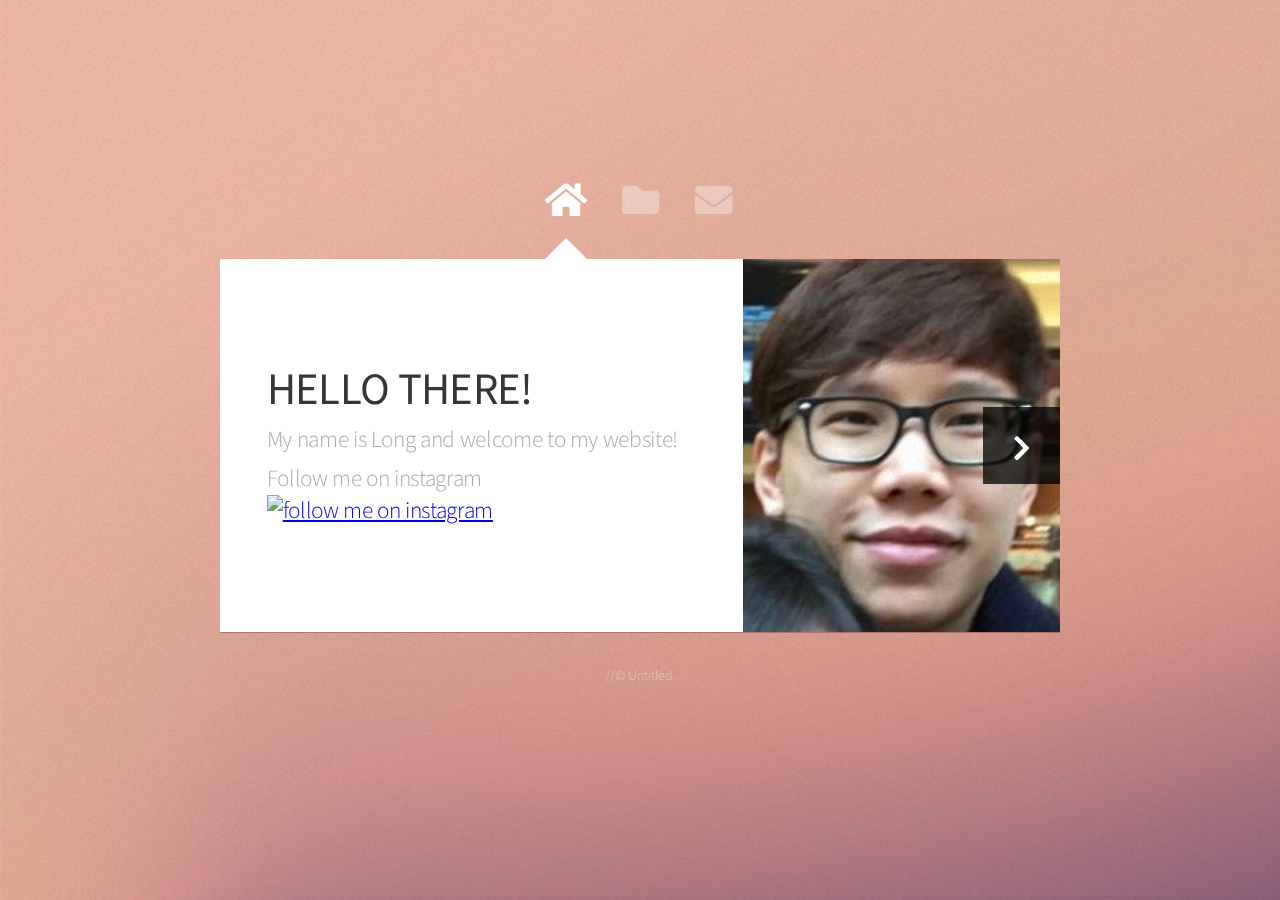
==== commit 99261311: "added p to insta" ====
--- a/index.html
+++ b/index.html
@@ -28,7 +28,7 @@
 								<header>
 									<h1>HELLO THERE!</h1>
 									<p>My name is Long and welcome to my website! </p>
-									<a target="_blank" title="follow me on instagram" href="https://www.instagram.com/longdinh_/"><img alt="follow me on instagram" src="https://c866088.ssl.cf3.rackcdn.com/assets/instagram30x30.png" border=0></a>
+									<p>Follow me on instagram <a target="_blank" title="follow me on instagram" href="https://www.instagram.com/longdinh_/"><img alt="follow me on instagram" src="https://c866088.ssl.cf3.rackcdn.com/assets/instagram30x30.png" border=0></a></p>
 								</header>
 								<a href="#work" class="jumplink pic">
 									<span class="arrow icon solid fa-chevron-right"><span>See my work</span></span>
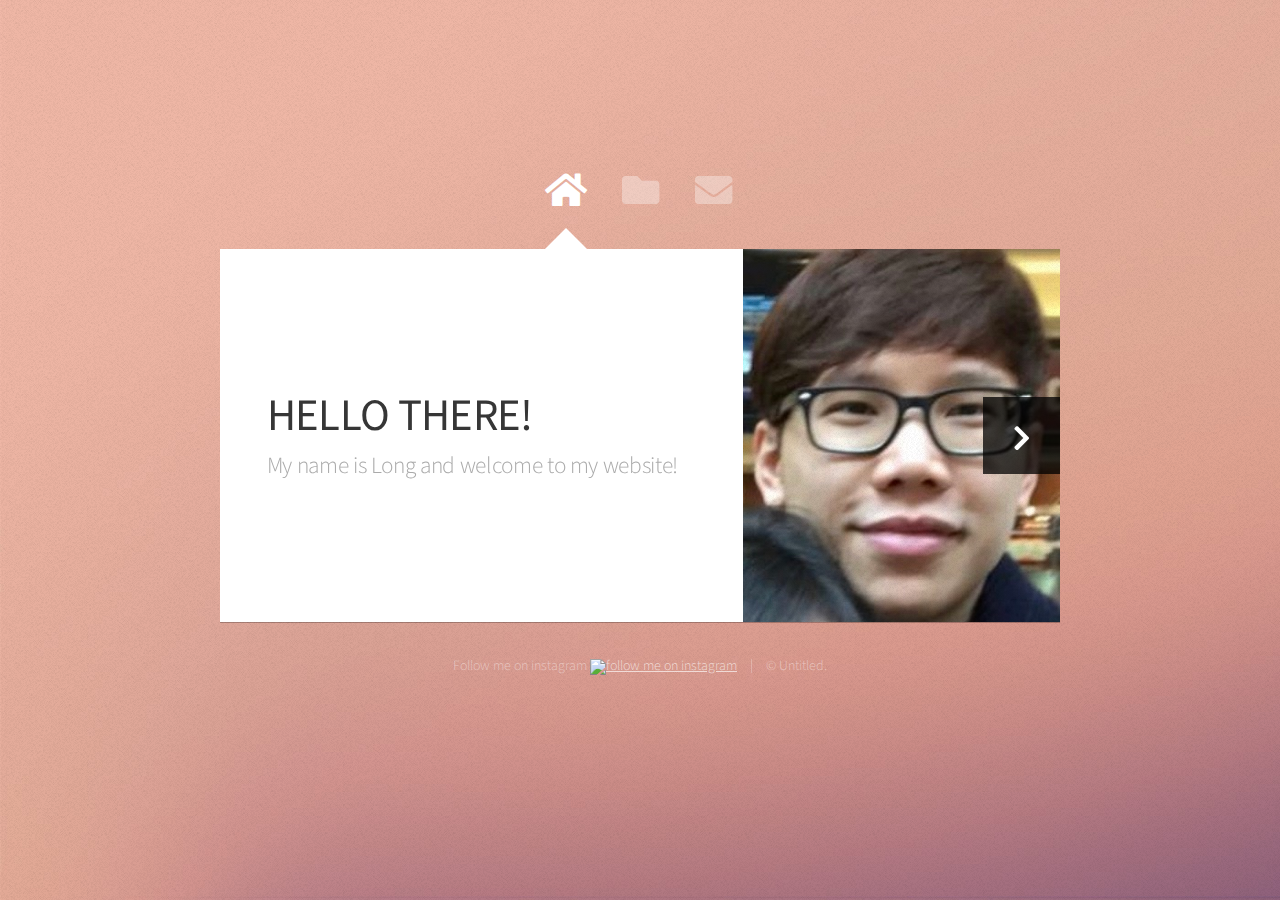
==== commit add53d11: "added insta on footer" ====
--- a/index.html
+++ b/index.html
@@ -28,7 +28,6 @@
 								<header>
 									<h1>HELLO THERE!</h1>
 									<p>My name is Long and welcome to my website! </p>
-									<p>Follow me on instagram <a target="_blank" title="follow me on instagram" href="https://www.instagram.com/longdinh_/"><img alt="follow me on instagram" src="https://c866088.ssl.cf3.rackcdn.com/assets/instagram30x30.png" border=0></a></p>
 								</header>
 								<a href="#work" class="jumplink pic">
 									<span class="arrow icon solid fa-chevron-right"><span>See my work</span></span>
@@ -127,7 +126,7 @@
 				<!-- Footer -->
 					<div id="footer">
 						<ul class="copyright">
-							 //<li>&copy; Untitled.</li> <!--<li>Design: <a href="http://html5up.net">HTML5 UP</a></li> -->
+							 <li><p>Follow me on instagram <a target="_blank" title="follow me on instagram" href="https://www.instagram.com/longdinh_/"><img alt="follow me on instagram" src="https://c866088.ssl.cf3.rackcdn.com/assets/instagram30x30.png" border=0></a></p></li><li>&copy; Untitled.</li> <!--<li>Design: <a href="http://html5up.net">HTML5 UP</a></li> -->
 						</ul>
 					</div>
 
